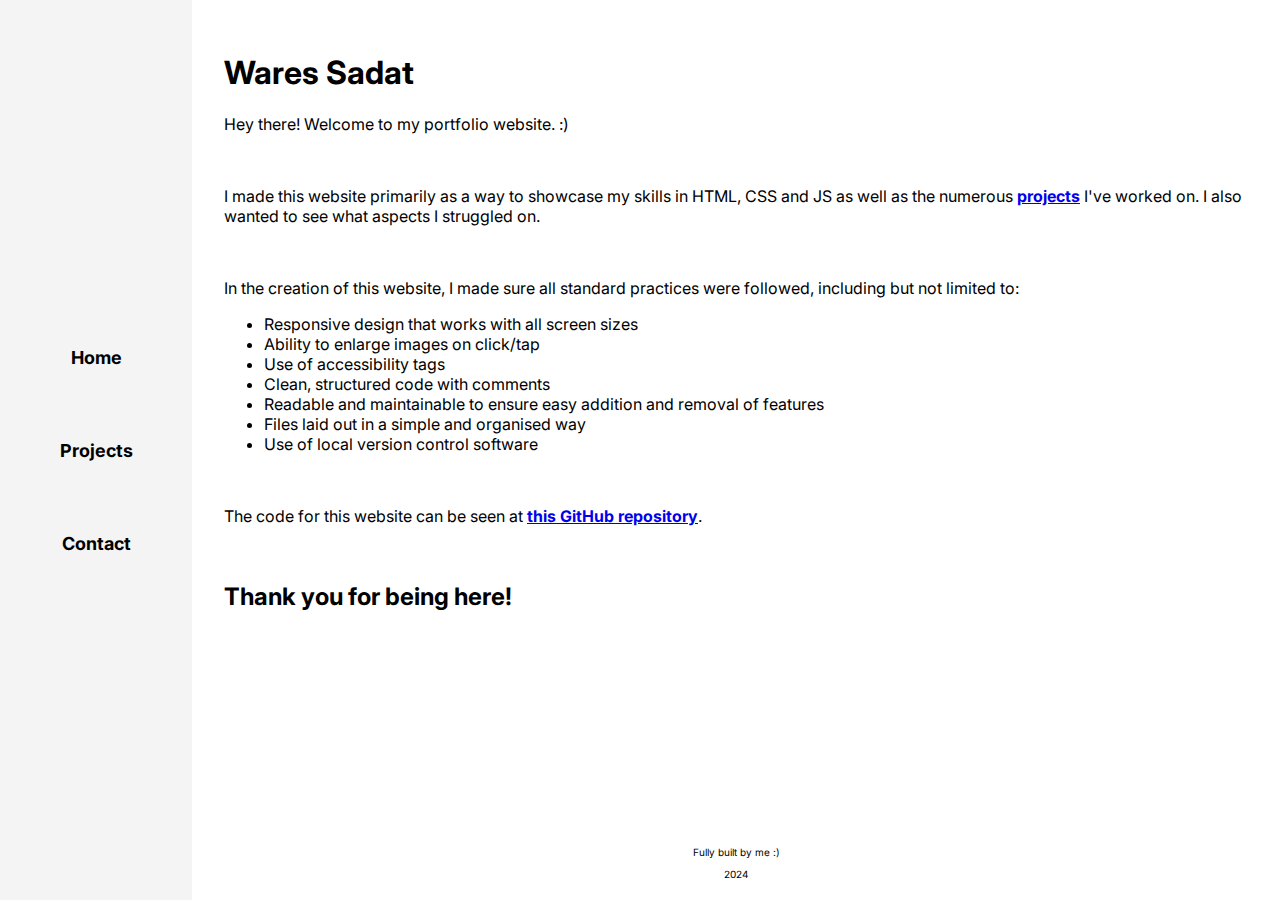
==== index.html @ 4b9a46d3 "Initial commit" ====
<!DOCTYPE html>
<html>

<title>Home</title>

<head>
    <meta name="viewport" content="width=device-width, initial-scale=1.0">
    <link rel="preconnect" href="https://fonts.googleapis.com">
    <link rel="preconnect" href="https://fonts.gstatic.com" crossorigin>
    <link href="https://fonts.googleapis.com/css2?family=Inter:wght@100..900&display=swap" rel="stylesheet">

    <link rel="stylesheet" href="../CSS/index.css">
    <link rel="stylesheet" href="../CSS/navbar.css">

    <link rel="stylesheet" href="https://cdnjs.cloudflare.com/ajax/libs/font-awesome/4.7.0/css/font-awesome.min.css">

    <script src="https://code.jquery.com/jquery-1.10.2.js"></script>
    <script type="text/javascript" src="../js.js"></script>
</head>

<body>
    <div class="page-container">
        <div class="flex-container">
            <div class="navbar">
                <!-- Hamburger menu icon for small screens -->
                <div class="nav-toggle">
                    <i class="fa fa-bars" aria-hidden="true"></i>
                </div>
                <!-- Navigation Bar -->
                <div id="nav-placeholder"></div>
            </div>

            <div class="content">
                <!-- Index Home Page -->
                <h1 class="title">Wares Sadat</h1>
                <p class="body">Hey there! Welcome to my portfolio website. :)</p>
                <br>
                <p class="body">I made this website primarily as a way to showcase my skills in HTML, CSS and JS as well
                    as the numerous <a href="projects.html">projects</a> I've worked on. I also wanted to see what aspects I struggled on.</p>
                <br>
                <p class="body">In the creation of this website, I made sure all standard practices were followed,
                    including but not limited to:</p>
                <ul>
                    <li>Responsive design that works with all screen sizes</li>
                    <li>Ability to enlarge images on click/tap</li>
                    <li>Use of accessibility tags</li>
                    <li>Clean, structured code with comments</li>
                    <li>Readable and maintainable to ensure easy addition and removal of features</li>
                    <li>Files laid out in a simple and organised way</li>
                    <li>Use of local version control software</li>
                </ul>
                <br>
                <p class="body">The code for this website can be seen at <a
                        href="https://github.com/WS-2001/wares.github.io">this GitHub repository</a>.</p>
                <br>
                <h2>Thank you for being here!</h2>

            </div>

        </div>
        <!-- Footer -->
        <div id="footer-placeholder"></div>

    </div>

</body>

</html>

<!-- 
    Portfolio icon: <a href="https://www.flaticon.com/free-icons/portfolio" title="portfolio icons">Portfolio icons created by Smashicons - Flaticon</a>


-->
---- CSS/index.css ----
/* index.css is primarily used in the index.html home page, but
includes general styling used by all pages e.g. hyperlinks and tables */

* {
    font-family: "Inter", sans-serif;
    font-optical-sizing: auto;
    font-weight: regular;
    font-style: normal;
}

html, body {
    height: 100%;
    margin: 0;
    padding: 0;
    display: flex;
    flex-direction: column;
}

.page-container {
    display: flex;
    flex-direction: column;
    flex: 1;
    margin-left: 15%;
}

.content {
    flex: 1;
    padding: 2em;
    overflow-y: auto;
}

footer {
    font-size: 10px;
    padding: 1em;
    font-family: "Inter", sans-serif;
    text-align: center;
    max-width: 100%;
}


/* Hyperlinks in <p> bodies */
.body a {
    font-weight: bold;
    text-decoration: underline;
    transition: 0.3s ease;
}

.body a:hover {
    background-color: #68ca18;
    transition: 0.3s ease;
}

.body a:visited {
    color: black;
}

/* Tables */
table {
    border: 2px none black;
}

th {
    background-color: #68ca18;
}

th, td {
    padding: 1em;
}

td {
    background-color: #F8F8F8;
}

table .main {
    border-left: 2px solid black;
    background-color: #F1F1F1;
    width: 15%;
}

button {
    background-color: white;
    padding: 1em;
    font-size: 16px;
    cursor: pointer;
    transition-duration: 0.3s;
    border-style: solid;
    border-color: black;
    border-width: 2px 2px 2px 2px;
    display: flex;
    align-items: center;
}

button:hover {
    background-color: #68ca18;
    border-width: 2px 2px 4px 2px;
    transition-duration: 0.3s;
}

/* Image pop-up when clicked/tapped */
.clickable-image {
    transition: 0.3s ease;
}

.clickable-image:hover {
    cursor: pointer;
    transform: scale(1.03);
    transition: 0.3s ease;
}

.modal {
    display: none;
    position: fixed;
    z-index: 1000;
    left: 0;
    top: 0;
    width: 100%;
    height: 100%;
    overflow: auto;
    background-color: rgb(0, 0, 0);
    background-color: rgba(0, 0, 0, 0.9);
}

.modal-content {
    margin: auto;
    display: block;
    max-width: 100%;
    max-height: 100%;
}

.close {
    position: absolute;
    top: 15px;
    right: 35px;
    color: #f1f1f1;
    font-size: 40px;
    font-weight: bold;
    transition: 0.3s ease;
    background-color:rgba(0, 0, 0, 0.5)
}

.close:hover,
.close:focus {
    color: #bbb;
    text-decoration: none;
    cursor: pointer;
}

.form-container {
    display: flex;
    flex-direction: column;
    width: 40vw;
}

form {
    position: relative;
    z-index: -1;
}

::placeholder {
    color: grey;
}

form input {
    position: relative;
    bottom: 5px;
    border: 1.5px solid black;
    outline: none;
    padding: 1em;
    width: 30vw;
    transition: 0.3s ease;
}

form input:focus {
    border-left: 3px solid #68ca18;
    transition: 0.3s ease;
}

form input:focus::placeholder {
    transition: 0.3s ease;
}

form textarea {
    border: 1.5px solid black;
    outline: none;
    padding: 1em;
    resize: none;
    width: 30vw;
    height: 15em;
    transition: 0.3s ease;
}

form textarea:focus {
    border-left: 3px solid #68ca18;
    transition: 0.3s ease;
}

form button[type="submit"] {
    position: relative;
    top: 0.2em;
}

.tiny-warning {
    font-size: 12px;
    color: grey;
}

/* Media queries for responsiveness */
@media screen and (max-width: 768px) {
    .close {
        font-size: 30px;
        padding: 5px;
    }

    /* Center footer for mobile devices */
    footer {
        position: absolute;
        width: 70%;
    }

    .form-container {
        width: 60vw;
    }

    form input, form textarea {
        width: 70%;
    }
}
---- CSS/navbar.css ----
/* navbar.css */

.flex-container {
    display: flex;
    flex-direction: row;
    height: 100%;
    width: 100%;
}

.navbar {
    position: fixed;
    top: 0;
    left: 0;
    height: auto;
    /* max-width: 15%; */
    flex-direction: column;
    background-color: #f4f4f4;
    flex: 15%;
    display: flex;
    justify-content: center;
}

.nav-toggle {
    display: none;
    padding: 1em;
    cursor: pointer;
}

.navbar ol {
    list-style-type: none;
    font-size: large;
    font-family: "Inter", sans-serif;
    font-weight: bold;
    text-decoration: none;
    padding: 0;
    margin: 0;
}

.navbar li {
    text-align: center;
    transition: 0.3s ease;
}

.navbar li:hover {
    box-shadow: 0 4px 8px 0 rgba(0, 0, 0, 0.2);
}

.navbar a {
    text-decoration: none;
    color: black;
    padding: 2em;
    display: block;
    transition: 0.3s ease;
}

.navbar a:visited {
    color: black;
}

.navbar li:hover {
    background-color: #68ca18;
    transition: 0.3s ease;
}

.navbar a:hover {
    transform: scale(1.1);
    transition: 0.3s ease;
}

/* Media queries for responsiveness */
@media screen and (max-width: 768px) {
    .navbar {
        max-width: 35%;
        padding-top: 0;
        min-height: 100%;
    }

    .nav-toggle {
        display: block;
        padding: 1em;
    }

    .navbar ol {
        display: none;
        flex-direction: column;
        width: 100%;
        background-color: #f4f4f4;
    }

    .navbar ol li {
        width: 100%;
    }

    .navbar.open ol {
        display: flex;
    }
}

@media screen and (min-width: 769px) {
    .navbar {
        width: 15%;
        height: 100%;
        position: fixed;
    }

    .navbar ol {
        display: block;
    }
}
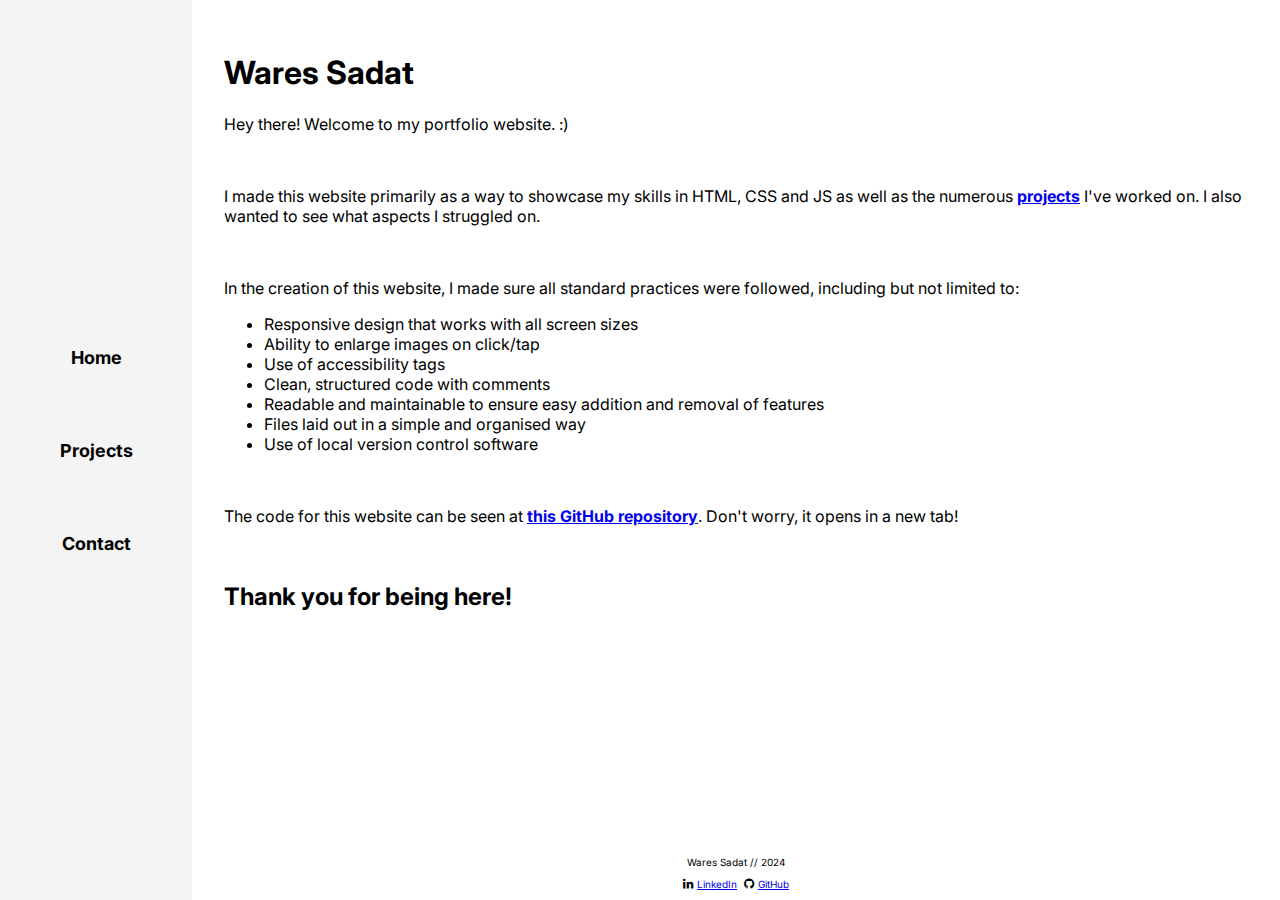
==== commit 8e94f21c: "Improved footer and fixed contact form" ====
--- a/index.html
+++ b/index.html
@@ -9,13 +9,13 @@
     <link rel="preconnect" href="https://fonts.gstatic.com" crossorigin>
     <link href="https://fonts.googleapis.com/css2?family=Inter:wght@100..900&display=swap" rel="stylesheet">
 
-    <link rel="stylesheet" href="../CSS/index.css">
-    <link rel="stylesheet" href="../CSS/navbar.css">
+    <link rel="stylesheet" href="./CSS/index.css">
+    <link rel="stylesheet" href="./CSS/navbar.css">
 
     <link rel="stylesheet" href="https://cdnjs.cloudflare.com/ajax/libs/font-awesome/4.7.0/css/font-awesome.min.css">
 
     <script src="https://code.jquery.com/jquery-1.10.2.js"></script>
-    <script type="text/javascript" src="../js.js"></script>
+    <script type="text/javascript" src="./js.js"></script>
 </head>
 
 <body>
@@ -51,7 +51,7 @@
                 </ul>
                 <br>
                 <p class="body">The code for this website can be seen at <a
-                        href="https://github.com/WS-2001/wares.github.io">this GitHub repository</a>.</p>
+                        href="https://github.com/WS-2001/wares.github.io" target="_blank">this GitHub repository</a>. Don't worry, it opens in a new tab!</p>
                 <br>
                 <h2>Thank you for being here!</h2>
 
--- a/CSS/index.css
+++ b/CSS/index.css
@@ -51,6 +51,21 @@
 }
 
 .body a:visited {
+    color: black;
+}
+
+/* Hyperlinks in <footer> */
+footer a {
+    text-decoration: underline;
+    transition: 0.3s ease;
+}
+
+footer a:hover {
+    background-color: #68ca18;
+    transition: 0.3s ease;
+}
+
+footer a:visited {
     color: black;
 }
 
@@ -153,7 +168,6 @@
 
 form {
     position: relative;
-    z-index: -1;
 }
 
 ::placeholder {
--- a/CSS/navbar.css
+++ b/CSS/navbar.css
@@ -18,6 +18,7 @@
     flex: 15%;
     display: flex;
     justify-content: center;
+    z-index: 1000;
 }
 
 .nav-toggle {
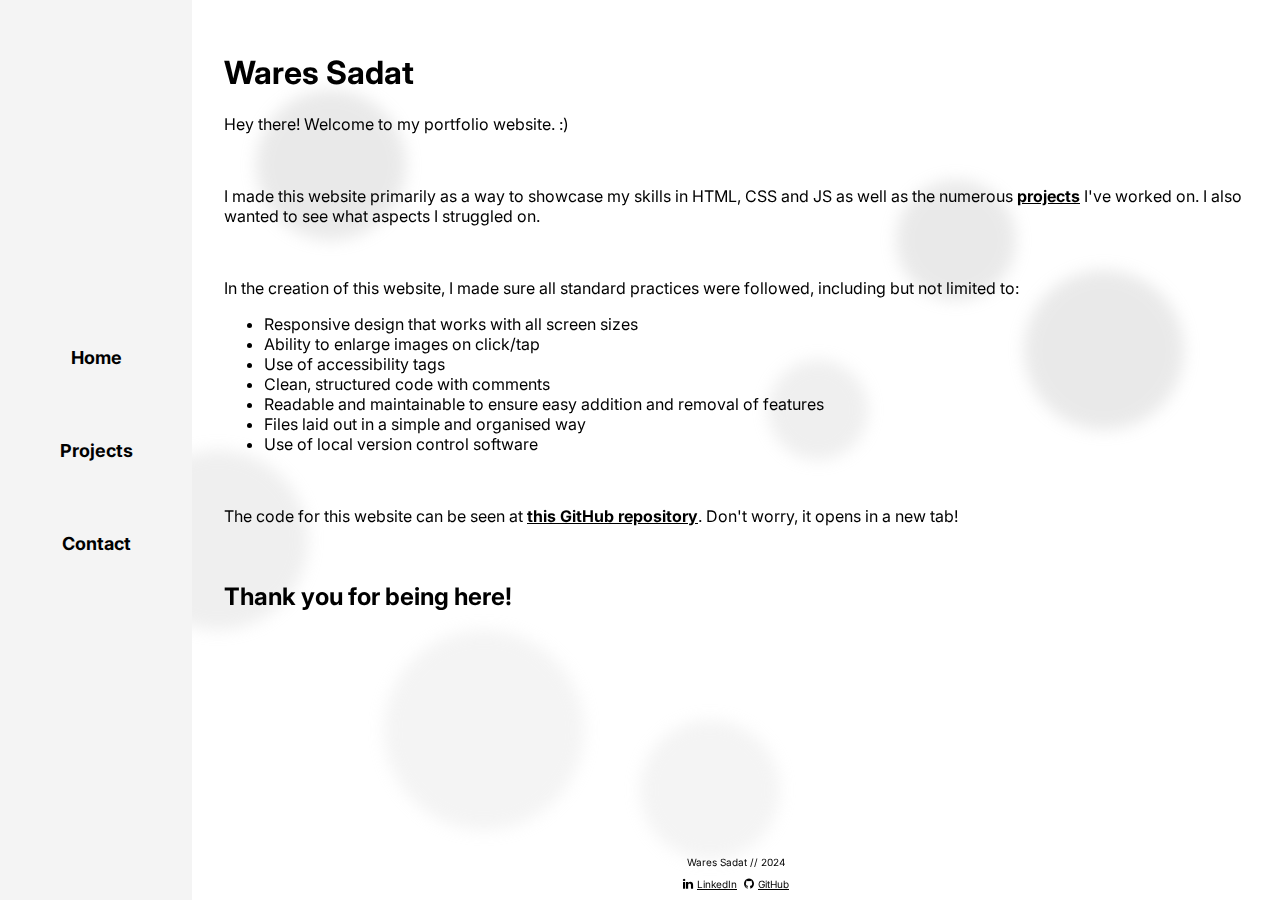
==== commit 1c0e3cd2: "Added dynamic background circles" ====
--- a/index.html
+++ b/index.html
@@ -17,8 +17,17 @@
     <script src="https://code.jquery.com/jquery-1.10.2.js"></script>
     <script type="text/javascript" src="./js.js"></script>
 </head>
-
 <body>
+    <div class="bg-image">
+        <div class="circle"></div>
+        <div class="circle"></div>
+        <div class="circle"></div>
+        <div class="circle"></div>
+        <div class="circle"></div>
+        <div class="circle"></div>
+        <div class="circle"></div>
+        <!-- <div class="circle"></div> -->
+    </div>
     <div class="page-container">
         <div class="flex-container">
             <div class="navbar">
--- a/CSS/index.css
+++ b/CSS/index.css
@@ -6,6 +6,113 @@
     font-optical-sizing: auto;
     font-weight: regular;
     font-style: normal;
+}
+
+/* Container for animated background */
+.bg-image {
+    position: fixed;
+    z-index: -1;
+    height: 100vh;
+    width: 100vw;
+    overflow: hidden;
+    background: transparent;
+    top: 0;
+    left: 0;
+    pointer-events: none;
+}
+
+.circle {
+    position: absolute;
+    border-radius: 50%;
+    opacity: 0.5;
+    filter: blur(8px);
+    animation: moveCircle 20s linear infinite;
+    transform: scale(1);
+    will-change: transform;
+}
+
+.circle:nth-child(1) {
+    width: 150px;
+    height: 150px;
+    background: rgba(169, 169, 169, 0.5); /* dark grey */
+    top: 10%;
+    left: 20%;
+    animation-duration: 25s;
+}
+
+.circle:nth-child(2) {
+    width: 100px;
+    height: 100px;
+    background: rgba(192, 192, 192, 0.5); /* silver */
+    top: 40%;
+    left: 60%;
+    animation-duration: 30s;
+}
+
+.circle:nth-child(3) {
+    width: 200px;
+    height: 200px;
+    background: rgba(211, 211, 211, 0.5); /* light grey */
+    top: 70%;
+    left: 30%;
+    animation-duration: 35s;
+}
+
+.circle:nth-child(4) {
+    width: 120px;
+    height: 120px;
+    background: rgba(169, 169, 169, 0.5); /* dark grey */
+    top: 20%;
+    left: 70%;
+    animation-duration: 40s;
+}
+
+.circle:nth-child(5) {
+    width: 180px;
+    height: 180px;
+    background: rgba(192, 192, 192, 0.5); /* silver */
+    top: 50%;
+    left: 10%;
+    animation-duration: 45s;
+}
+
+.circle:nth-child(6) {
+    width: 140px;
+    height: 140px;
+    background: rgba(211, 211, 211, 0.5); /* light grey */
+    top: 80%;
+    left: 50%;
+    animation-duration: 50s;
+}
+
+.circle:nth-child(7) {
+    width: 160px;
+    height: 160px;
+    background: rgba(169, 169, 169, 0.5); /* dark grey */
+    top: 30%;
+    left: 80%;
+    animation-duration: 55s;
+}
+
+.circle:nth-child(8) {
+    width: 135px;
+    height: 135px;
+    background: rgba(192, 192, 192, 0.5); /* dark grey */
+    top: 60%;
+    left: 40%;
+    animation-duration: 45s;
+}
+
+@keyframes moveCircle {
+    0% {
+        transform: translate(0, 0) scale(1);
+    }
+    50% {
+        transform: translate(50px, 50px) scale(1.1);
+    }
+    100% {
+        transform: translate(0, 0) scale(1);
+    }
 }
 
 html, body {
@@ -17,6 +124,7 @@
 }
 
 .page-container {
+    position: relative;
     display: flex;
     flex-direction: column;
     flex: 1;
@@ -40,6 +148,7 @@
 
 /* Hyperlinks in <p> bodies */
 .body a {
+    color: black;
     font-weight: bold;
     text-decoration: underline;
     transition: 0.3s ease;
@@ -56,6 +165,7 @@
 
 /* Hyperlinks in <footer> */
 footer a {
+    color: black;
     text-decoration: underline;
     transition: 0.3s ease;
 }
@@ -93,6 +203,7 @@
 }
 
 button {
+    color: black;
     background-color: white;
     padding: 1em;
     font-size: 16px;
@@ -238,4 +349,43 @@
     form input, form textarea {
         width: 70%;
     }
+
+    .circle {
+        filter: blur(8px);
+    }
+
+    .circle:nth-child(1) {
+        width: 75px;
+        height: 75px;
+    }
+
+    .circle:nth-child(2) {
+        width: 50px;
+        height: 50px;
+    }
+
+    .circle:nth-child(3) {
+        width: 100px;
+        height: 100px;
+    }
+
+    .circle:nth-child(4) {
+        width: 60px;
+        height: 60px;
+    }
+
+    .circle:nth-child(5) {
+        width: 90px;
+        height: 90px;
+    }
+
+    .circle:nth-child(6) {
+        width: 70px;
+        height: 70px;
+    }
+
+    .circle:nth-child(7) {
+        width: 80px;
+        height: 80px;
+    }
 }--- a/CSS/navbar.css
+++ b/CSS/navbar.css
@@ -18,7 +18,7 @@
     flex: 15%;
     display: flex;
     justify-content: center;
-    z-index: 1000;
+    z-index: 999;
 }
 
 .nav-toggle {
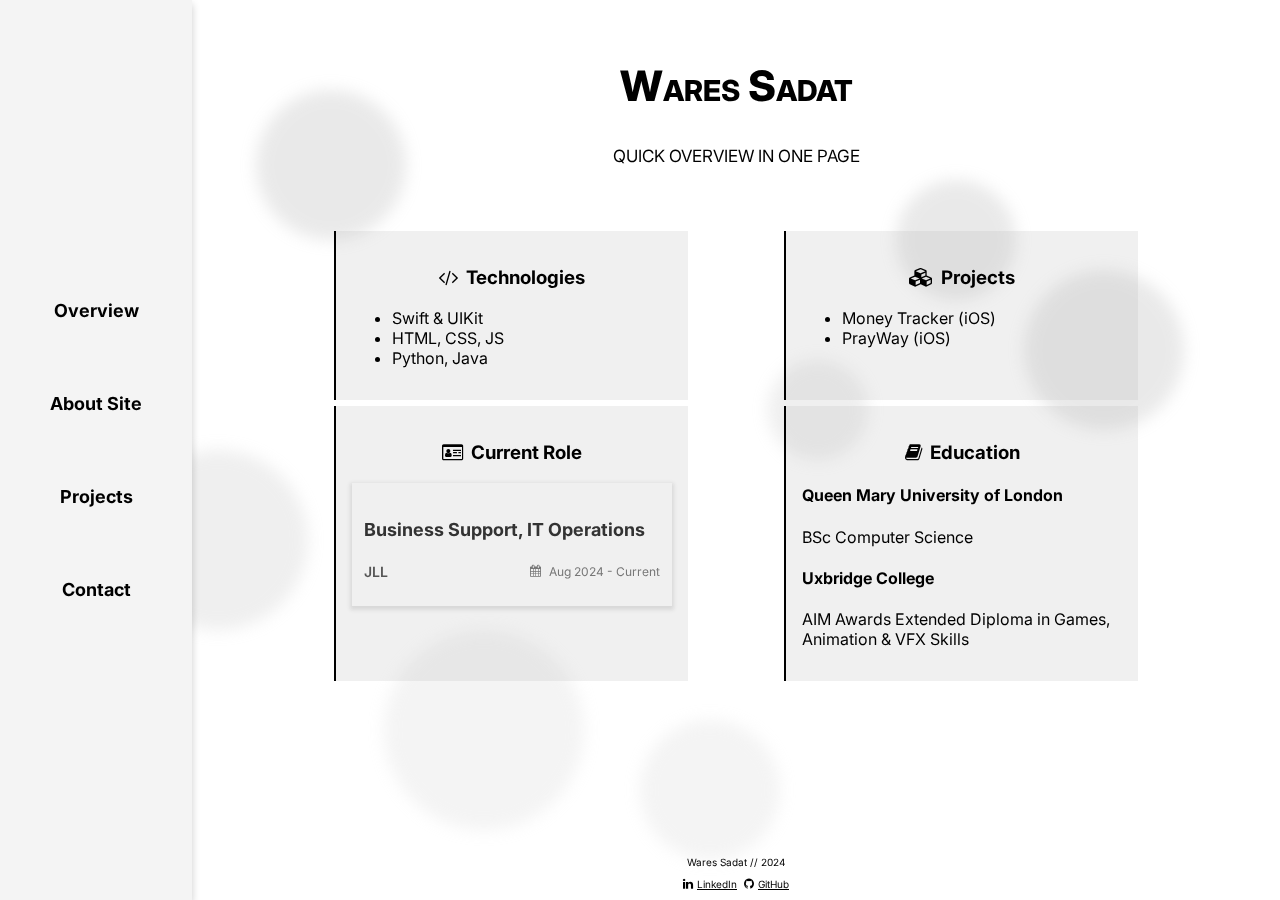
==== commit 2ad5e54b: "Added and modified pages" ====
--- a/index.html
+++ b/index.html
@@ -1,7 +1,7 @@
 <!DOCTYPE html>
 <html>
 
-<title>Home</title>
+<title>Overview</title>
 
 <head>
     <meta name="viewport" content="width=device-width, initial-scale=1.0">
@@ -41,29 +41,49 @@
 
             <div class="content">
                 <!-- Index Home Page -->
-                <h1 class="title">Wares Sadat</h1>
-                <p class="body">Hey there! Welcome to my portfolio website. :)</p>
+                <div class="overview-title">
+                    <h1 class="home-title">Wares Sadat</h1>
+                    <p class="home-body">Quick overview in one page</p>
+                </div>
                 <br>
-                <p class="body">I made this website primarily as a way to showcase my skills in HTML, CSS and JS as well
-                    as the numerous <a href="projects.html">projects</a> I've worked on. I also wanted to see what aspects I struggled on.</p>
-                <br>
-                <p class="body">In the creation of this website, I made sure all standard practices were followed,
-                    including but not limited to:</p>
-                <ul>
-                    <li>Responsive design that works with all screen sizes</li>
-                    <li>Ability to enlarge images on click/tap</li>
-                    <li>Use of accessibility tags</li>
-                    <li>Clean, structured code with comments</li>
-                    <li>Readable and maintainable to ensure easy addition and removal of features</li>
-                    <li>Files laid out in a simple and organised way</li>
-                    <li>Use of local version control software</li>
-                </ul>
-                <br>
-                <p class="body">The code for this website can be seen at <a
-                        href="https://github.com/WS-2001/wares.github.io" target="_blank">this GitHub repository</a>. Don't worry, it opens in a new tab!</p>
-                <br>
-                <h2>Thank you for being here!</h2>
-
+                <div class="content-container">
+                    <div class="content-card">
+                        <h3 class="text-center"><i class="fa fa-code" style="padding-right:8px"></i>Technologies</h3>
+                        <ul>
+                            <li>Swift & UIKit</li>
+                            <li>HTML, CSS, JS</li>
+                            <li>Python, Java</li>
+                        </ul>
+                    </div>
+                    <div class="content-card">
+                        <h3 class="text-center"><i class="fa fa-cubes" style="padding-right:8px"></i>Projects</h3>
+                        <ul>
+                            <li>Money Tracker (iOS)</li>
+                            <li>PrayWay (iOS)</li>
+                        </ul>
+                    </div>
+                    <div class="content-card">
+                        <h3 class="text-center"><i class="fa fa-drivers-license-o" style="padding-right:8px"></i>Current Role</h3>
+                        <div class="experience-card">
+                            <h4 class="title">Business Support, IT Operations</h4>
+                            <div class="experience-info">
+                                <p class="employer">JLL</p>
+                                <p class="date"><i class="fa fa-calendar" style="padding-right:8px"></i>Aug 2024 - Current</p>
+                            </div>
+                        </div>
+                    </div>
+                    <div class="content-card">
+                        <h3 class="text-center"><i class="fa fa-book" style="padding-right:8px"></i>Education</h3>
+                        <div class="education-card">
+                            <h4>Queen Mary University of London</h4>
+                            <p>BSc Computer Science</p>
+                        </div>
+                        <div class="education-card">
+                            <h4>Uxbridge College</h4>
+                            <p>AIM Awards Extended Diploma in Games, Animation & VFX Skills</p>
+                        </div>
+                    </div>
+                </div>
             </div>
 
         </div>
--- a/CSS/index.css
+++ b/CSS/index.css
@@ -329,8 +329,107 @@
     color: grey;
 }
 
+.content-container {
+    display: flex;
+    padding: 1em;
+    justify-content: space-evenly;
+    flex-wrap: wrap;
+}
+
+.content-card {
+    border-left:2px black solid;
+    background-color: #b7b7b735;
+    flex-direction: row;
+    padding: 1em;
+    margin: 0.2em;
+    width: 25vw;
+}
+
+.text-center {
+    text-align: center;
+}
+
+.overview-title {
+    margin-bottom: 1em;
+    text-align: center;
+}
+
+.home-title {
+    font-weight: 800;
+    font-variant: small-caps;
+    font-size: 42px;
+}
+
+.home-body {
+    text-align: center;
+    font-size: 24px;
+    font-variant-caps: all-small-caps;
+}
+
+/* Experience card container */
+.experience-card {
+    padding: 0.75em;
+    margin: 1em 0;
+    /* border-left: 2px black solid; */
+    box-shadow: 0px 2px 4px 2px rgba(0, 0, 0, 0.1); /* Subtle shadow for depth */
+}
+
+.experience-card .title {
+    font-size: 18px;
+    font-weight: 700;
+    margin-bottom: 0.5em;
+    color: #333; /* Darker text color */
+}
+
+/* Experience-info container */
+.experience-info {
+    display: flex;
+    justify-content: space-between;
+    align-items: center;
+}
+
+/* Employer */
+.experience-info .employer {
+    font-size: 14px;
+    font-weight: 600;
+    color: #555; /* Medium-dark text color */
+    padding-right: 5px;
+}
+
+/* Date */
+.experience-info .date {
+    font-size: 12px;
+    color: #777;
+    display: flex;
+    align-items: center;
+}
+
 /* Media queries for responsiveness */
 @media screen and (max-width: 768px) {
+    .experience-card .title {
+        font-size: 16px;
+    }
+    
+    .experience-info .employer {
+        font-size: 12px;
+    }
+    
+    .experience-info .date {
+        font-size: 10px;
+    }
+
+    .home-title {
+        font-size:36px;
+    }
+
+    .home-body {
+        font-size: 20px;
+    }
+
+    .content-card {
+        width: 100vw;
+    }
+
     .close {
         font-size: 30px;
         padding: 5px;
@@ -339,7 +438,7 @@
     /* Center footer for mobile devices */
     footer {
         position: absolute;
-        width: 70%;
+        width: 85%;
     }
 
     .form-container {
--- a/CSS/navbar.css
+++ b/CSS/navbar.css
@@ -19,6 +19,7 @@
     display: flex;
     justify-content: center;
     z-index: 999;
+    box-shadow: 0 4px 8px 0 rgba(0, 0, 0, 0.2);
 }
 
 .nav-toggle {
@@ -86,6 +87,7 @@
         flex-direction: column;
         width: 100%;
         background-color: #f4f4f4;
+        font-size: 14px;
     }
 
     .navbar ol li {
@@ -107,4 +109,4 @@
     .navbar ol {
         display: block;
     }
-}
+}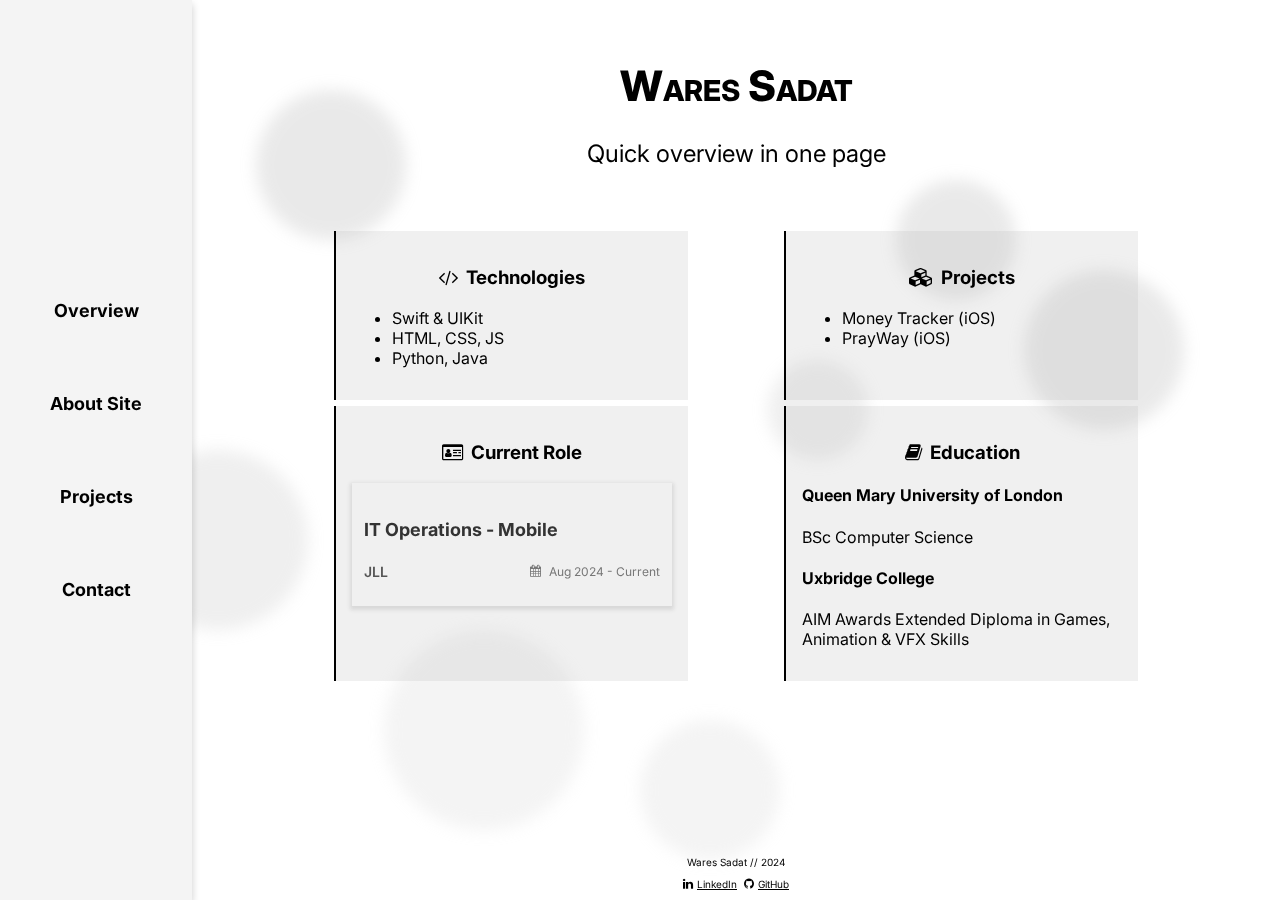
==== commit 2afd6142: "Change index.css and index.html" ====
--- a/index.html
+++ b/index.html
@@ -65,7 +65,7 @@
                     <div class="content-card">
                         <h3 class="text-center"><i class="fa fa-drivers-license-o" style="padding-right:8px"></i>Current Role</h3>
                         <div class="experience-card">
-                            <h4 class="title">Business Support, IT Operations</h4>
+                            <h4 class="title">IT Operations - Mobile</h4>
                             <div class="experience-info">
                                 <p class="employer">JLL</p>
                                 <p class="date"><i class="fa fa-calendar" style="padding-right:8px"></i>Aug 2024 - Current</p>
--- a/CSS/index.css
+++ b/CSS/index.css
@@ -363,7 +363,6 @@
 .home-body {
     text-align: center;
     font-size: 24px;
-    font-variant-caps: all-small-caps;
 }
 
 /* Experience card container */
@@ -424,6 +423,7 @@
 
     .home-body {
         font-size: 20px;
+        text-align: center;
     }
 
     .content-card {
